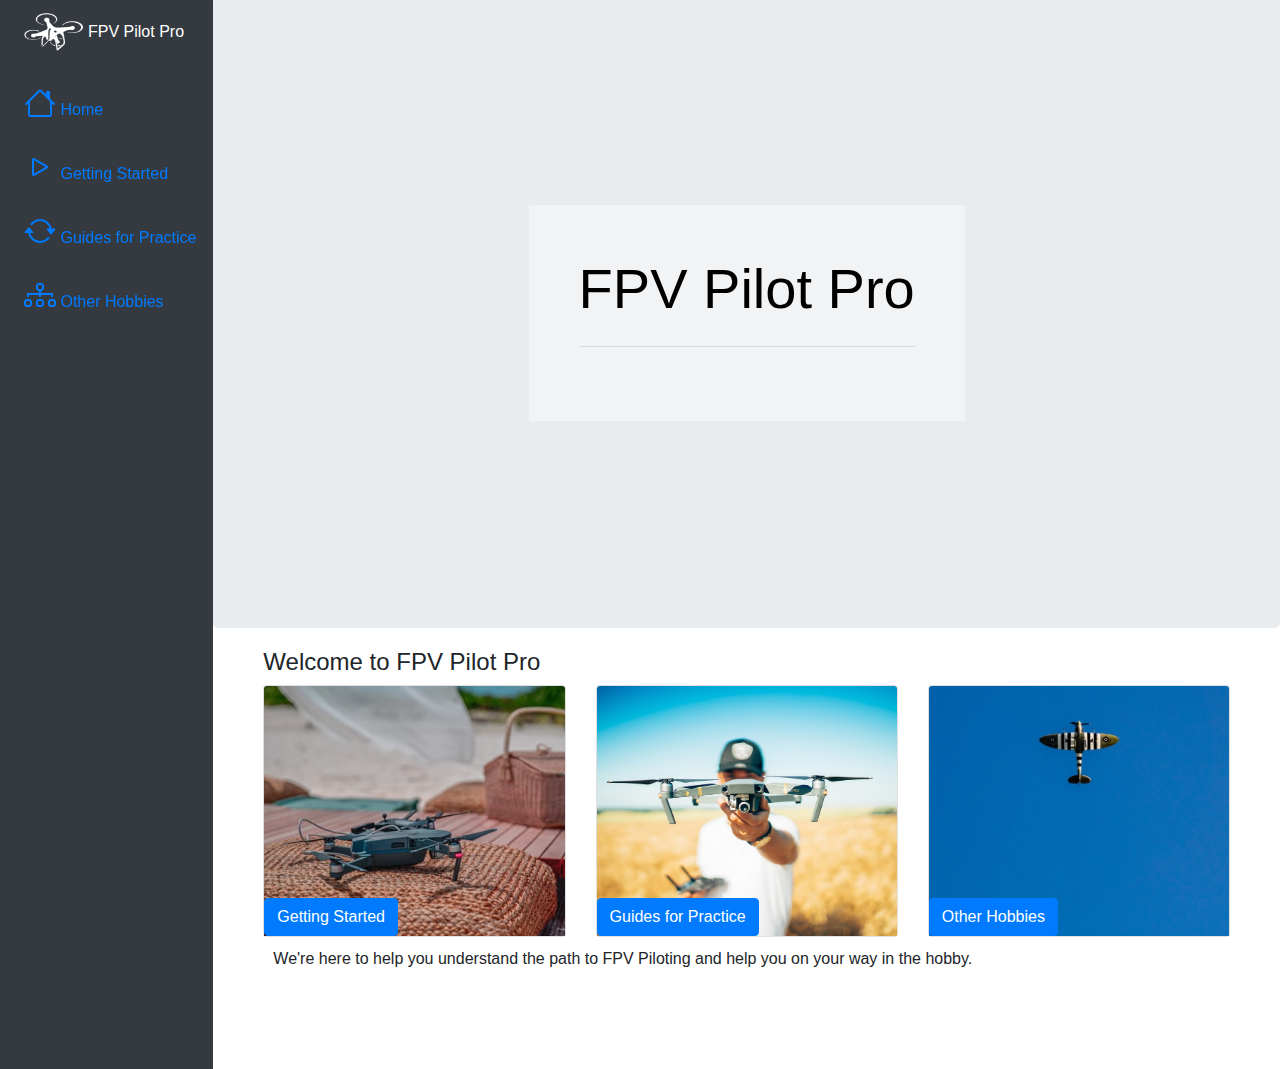
==== index.html @ b5af780b "a" ====
<!doctype html>
<html lang="en">
  <head>

    <!-- Required meta tags -->
    <meta charset="utf-8">
    <meta name="viewport" content="width=device-width, initial-scale=1, shrink-to-fit=no">

    <!-- Bootstrap CSS -->
    <link rel="stylesheet" href="https://stackpath.bootstrapcdn.com/bootstrap/4.3.1/css/bootstrap.min.css" integrity="sha384-ggOyR0iXCbMQv3Xipma34MD+dH/1fQ784/j6cY/iJTQUOhcWr7x9JvoRxT2MZw1T" crossorigin="anonymous">
    <!-- Bootstrap Font Icon CSS -->
    <link rel="stylesheet" href="https://cdn.jsdelivr.net/npm/bootstrap-icons@1.5.0/font/bootstrap-icons.css">
    <link href="https://fonts.googleapis.com/css?family=Anton|Jura&display=swap" rel="stylesheet">
    <link rel="stylesheet" href="css/index.css">
    <!-- Global site tag (gtag.js) - Google Analytics -->
  <script async src="https://www.googletagmanager.com/gtag/js?id=G-2LR4DENVW0"></script>
  <script>
    window.dataLayer = window.dataLayer || [];
    function gtag(){dataLayer.push(arguments);}
    gtag('js', new Date());

  gtag('config', 'G-2LR4DENVW0');
</script>
<!-- Hotjar Tracking Code for https://jeffreyboehme.github.io/class21.1/# -->
<script>
  (function(h,o,t,j,a,r){
      h.hj=h.hj||function(){(h.hj.q=h.hj.q||[]).push(arguments)};
      h._hjSettings={hjid:2517311,hjsv:6};
      a=o.getElementsByTagName('head')[0];
      r=o.createElement('script');r.async=1;
      r.src=t+h._hjSettings.hjid+j+h._hjSettings.hjsv;
      a.appendChild(r);
  })(window,document,'https://static.hotjar.com/c/hotjar-','.js?sv=');
</script>



    <title>FPV PILOT PRO</title>

  </head>
  <body>

    <!-- Navigation bar -->
<!-- Sidenav -->
<div class="container-fluid">
  <div class="row flex-nowrap">
      <div class="col-auto col-md-3 col-xl-2 px-sm-2 px-0 bg-dark">
          <div class="d-flex flex-column align-items-center align-items-sm-start px-3 pt-2 text-white min-vh-100">
              <a href="/" class="d-flex align-items-center pb-3 mb-md-0 me-md-auto text-white text-decoration-none" width="100%">
                <i><img src="images/logo.png" width="64px"></i><span class="fs-5 d-none d-sm-inline">FPV Pilot Pro</span>
              </a>
              <ul class="nav nav-pills flex-column mb-sm-auto mb-0 align-items-center align-items-sm-start" id="menu">
                <div class="navmenu position-fixed start-0">
                <li class="nav-item">
                      <a href="index.html" class="nav-link align-middle px-0">
                          <i class="fs-4 bi-house" style="font-size: 2rem;"></i> <span class="ms-1 d-none d-sm-inline">Home</span>
                      </a>
                  </li>
                  
                  <li>
                      <a href="gettingstarted.html" class="nav-link px-0 align-middle">
                          <i class="fs-4 bi-play" style="font-size: 2rem;"></i> <span class="ms-1 d-none d-sm-inline">Getting Started</span></a>
                  </li>
                  <li>
                      <a href="guidesforpractice.html" class="nav-link px-0 align-middle">
                          <i class="fs-4 bi-arrow-repeat" style="font-size: 2rem;"></i> <span class="ms-1 d-none d-sm-inline">Guides for Practice</span></a>
                  </li>
                  <li>
                      <a href="otherhobbies.html" class="nav-link px-0 align-middle">
                          <i class="fs-4 bi-diagram-3" style="font-size: 2rem;"></i> <span class="ms-1 d-none d-sm-inline">Other Hobbies</span></a>
                  </li>
                </div>
              </ul>
                  
  </div>
</div>
      <div class="col py-3">
<!-- main page div-->

  <div class="headertext">
  <div class="jumbotron homejumboBackground  rightpanel">
    <div class="jumboCopy">
    <h1 class="display-4">FPV Pilot Pro</h1>
  
    <hr class="my-4">
  
  </div>
  </div>
</div>
<div class="mainbody">






<!-- Cards -->
<div class="container-fluid content">
  <h4 class="sectionHeading">Welcome to FPV Pilot Pro</h4>
  <div class="row cardrows">
    <!-- Card 1 -->
    <div class="cardContainer col-lg-4 col-md-4 col-sm-12">
      <div class="card">
        <img src="images/gettingstarted.jpg" style="text-align:left" class="card-img-top" alt="...">
        <a href="/gettingstarted.html" class="btn btn-primary">Getting Started</a>
      </div>
    </div>
    <!-- End card 1 -->

    <!-- Card 2 -->
    <div class="cardContainer col-lg-4 col-md-4 col-sm-12">
      <div class="card">
        <img src="images/practice.jpg" class="card-img-top" alt="...">
        <a href="/guidesforpractice.html" class="btn btn-primary">Guides for Practice</a>
      </div>
    </div>
    <!-- End card 2 -->

    <!-- Card 3 -->
    <div class="cardContainer col-lg-4 col-md-4 col-sm-12">
      <div class="card">
        <img src="images/otherhobbies.jpg" class="card-img-top" alt="...">
        <a href="/otherhobbies.html" class="btn btn-primary">Other Hobbies</a>
      </div>
    </div>

    <!-- End card 3 -->

  </div>
  <p class="sectionfooter">We're here to help you understand the path to FPV Piloting and help you on your way in the hobby.</p>
</div>
<!-- End cards -->




</div>
<p class="sectionfooter"></p>
</div>
<!-- End cards -->


<!-- END OF THE RIGHT BOX-->
</div>
</div>
      </div>
  </div>
</div>




    

    <!-- Optional JavaScript -->
    <!-- jQuery first, then Popper.js, then Bootstrap JS -->
    <script src="https://code.jquery.com/jquery-3.3.1.slim.min.js"
      integrity="sha384-q8i/X+965DzO0rT7abK41JStQIAqVgRVzpbzo5smXKp4YfRvH+8abtTE1Pi6jizo"
      crossorigin="anonymous"></script>
    <script src="https://cdnjs.cloudflare.com/ajax/libs/popper.js/1.14.7/umd/popper.min.js"
      integrity="sha384-UO2eT0CpHqdSJQ6hJty5KVphtPhzWj9WO1clHTMGa3JDZwrnQq4sF86dIHNDz0W1"
      crossorigin="anonymous"></script>
    <script src="https://stackpath.bootstrapcdn.com/bootstrap/4.3.1/js/bootstrap.min.js"
      integrity="sha384-JjSmVgyd0p3pXB1rRibZUAYoIIy6OrQ6VrjIEaFf/nJGzIxFDsf4x0xIM+B07jRM"
      crossorigin="anonymous"></script>
  </body>
</html>
---- css/index.css ----
.sidenav{
  width:20%;
  height:100vh;
  position:fixed;
  left:0px;
  background-color:grey,0.01;
  background-image: url("../images/glass.png");
  display: flex;
  align-content:center;
  flex-direction: column;
  justify-content: center;
  text-align:center;
  background-size: cover;
  background-repeat: no-repeat;
}

.rightpanel{
  margin:-15px;
  margin-top:-18px;
  margin-right:-15px;
  margin-bottom:0px;
  overflow:hidden;

}

.navmenu span{

  }

.mainbody{
  padding:20px;
  position: relative;
  background-color:white;
  display: flex;
  align-content:center;
  flex-direction: column;
  justify-content: center;
  overflow-y: auto;
  width:100%
}

.headertext{

  display: flex;
  align-content:center;
  flex-direction: column;
  justify-content: center;
  text-align:center;
}

.card-img-top{
  height:250px;
  width:100%;
  overflow: hidden;
  object-fit:cover;
}

.card-img-top-lrg{
  height:400px;
  width:100%;
  overflow: hidden;
  object-fit:cover;
}
.card .btn{
  position:absolute;
  bottom:0px;
}
.sidenav a{
  font-size:16pt;
  text-align:left;
  padding:10px;
  font-weight: bold;
}

.sectionfooter{
  padding:10px;
}
.topback{

}


.gsjumboBackground{
  background-image: url("../images/droneback.gif");
  background-size: cover;
  background-repeat: no-repeat;

  height:70vh;
  display:flex;
  align-items: center;
  justify-content: center;
color:black;
font-weight: bold;

}
.gfpjumboBackground{
  background-image: url("../images/guidesforpractice.gif");
  background-size: cover;
  background-repeat: no-repeat;

  height:70vh;
  display:flex;
  align-items: center;
  justify-content: center;
color:black;
font-weight: bold;

}

.homejumboBackground{
  background-image: url("../images/dronerace.gif");
  background-size: cover;
  background-repeat: no-repeat;
  height:70vh;
  display:flex;
  align-items: center;
  justify-content: center;
  color:black;
  font-weight: bold;

}

.ohjumboBackground{
  background-image: url("../images/otherhobbieshead.jpg");
  background-size: cover;
  background-repeat: no-repeat;
  height:70vh;
  display:flex;
  align-items: center;
  justify-content: center;
  color:black;
  font-weight: bold;

}

.logo{
  position:fixed;
  width:20%;
z-index:0 !important;
  top:0px;
  max-width:500px;
}

.jumboCopy{
  padding:50px;
  background-color: rgba(255,255,255,0.4);
}

.videotext{
font-size: 17pt;
}
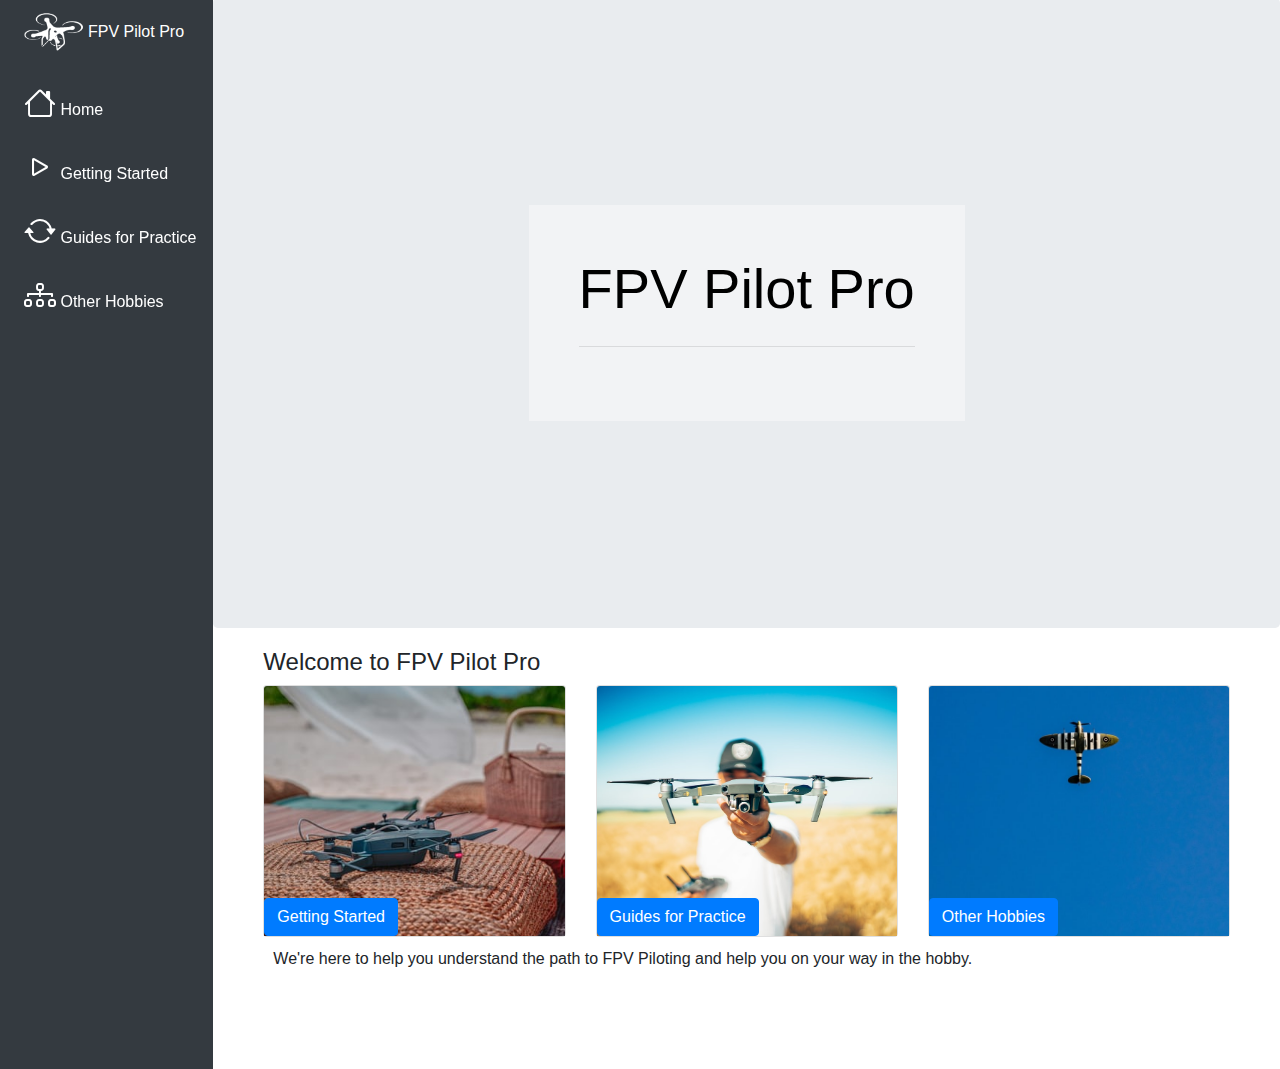
==== commit d17aecbd: "a" ====
--- a/index.html
+++ b/index.html
@@ -12,15 +12,16 @@
     <link rel="stylesheet" href="https://cdn.jsdelivr.net/npm/bootstrap-icons@1.5.0/font/bootstrap-icons.css">
     <link href="https://fonts.googleapis.com/css?family=Anton|Jura&display=swap" rel="stylesheet">
     <link rel="stylesheet" href="css/index.css">
-    <!-- Global site tag (gtag.js) - Google Analytics -->
-  <script async src="https://www.googletagmanager.com/gtag/js?id=G-2LR4DENVW0"></script>
-  <script>
-    window.dataLayer = window.dataLayer || [];
-    function gtag(){dataLayer.push(arguments);}
-    gtag('js', new Date());
+<!-- Global site tag (gtag.js) - Google Analytics -->
+<script async src="https://www.googletagmanager.com/gtag/js?id=G-EMWLDYQG55"></script>
+<script>
+  window.dataLayer = window.dataLayer || [];
+  function gtag(){dataLayer.push(arguments);}
+  gtag('js', new Date());
 
-  gtag('config', 'G-2LR4DENVW0');
+  gtag('config', 'G-EMWLDYQG55');
 </script>
+
 <!-- Hotjar Tracking Code for https://jeffreyboehme.github.io/class21.1/# -->
 <script>
   (function(h,o,t,j,a,r){
@@ -57,15 +58,15 @@
                       </a>
                   </li>
                   
-                  <li>
+                  <li class="nav-item">
                       <a href="gettingstarted.html" class="nav-link px-0 align-middle">
                           <i class="fs-4 bi-play" style="font-size: 2rem;"></i> <span class="ms-1 d-none d-sm-inline">Getting Started</span></a>
                   </li>
-                  <li>
+                  <li class="nav-item">
                       <a href="guidesforpractice.html" class="nav-link px-0 align-middle">
                           <i class="fs-4 bi-arrow-repeat" style="font-size: 2rem;"></i> <span class="ms-1 d-none d-sm-inline">Guides for Practice</span></a>
                   </li>
-                  <li>
+                  <li class="nav-item">
                       <a href="otherhobbies.html" class="nav-link px-0 align-middle">
                           <i class="fs-4 bi-diagram-3" style="font-size: 2rem;"></i> <span class="ms-1 d-none d-sm-inline">Other Hobbies</span></a>
                   </li>
@@ -102,7 +103,7 @@
     <div class="cardContainer col-lg-4 col-md-4 col-sm-12">
       <div class="card">
         <img src="images/gettingstarted.jpg" style="text-align:left" class="card-img-top" alt="...">
-        <a href="/gettingstarted.html" class="btn btn-primary">Getting Started</a>
+        <a href="gettingstarted.html" class="btn btn-primary">Getting Started</a>
       </div>
     </div>
     <!-- End card 1 -->
@@ -111,7 +112,7 @@
     <div class="cardContainer col-lg-4 col-md-4 col-sm-12">
       <div class="card">
         <img src="images/practice.jpg" class="card-img-top" alt="...">
-        <a href="/guidesforpractice.html" class="btn btn-primary">Guides for Practice</a>
+        <a href="guidesforpractice.html" class="btn btn-primary">Guides for Practice</a>
       </div>
     </div>
     <!-- End card 2 -->
@@ -120,7 +121,7 @@
     <div class="cardContainer col-lg-4 col-md-4 col-sm-12">
       <div class="card">
         <img src="images/otherhobbies.jpg" class="card-img-top" alt="...">
-        <a href="/otherhobbies.html" class="btn btn-primary">Other Hobbies</a>
+        <a href="otherhobbies.html" class="btn btn-primary">Other Hobbies</a>
       </div>
     </div>
 
--- a/css/index.css
+++ b/css/index.css
@@ -21,6 +21,11 @@
   margin-bottom:0px;
   overflow:hidden;
 
+}
+
+.nav-item a{
+  text-decoration-color: none;
+  color: white;
 }
 
 .navmenu span{
